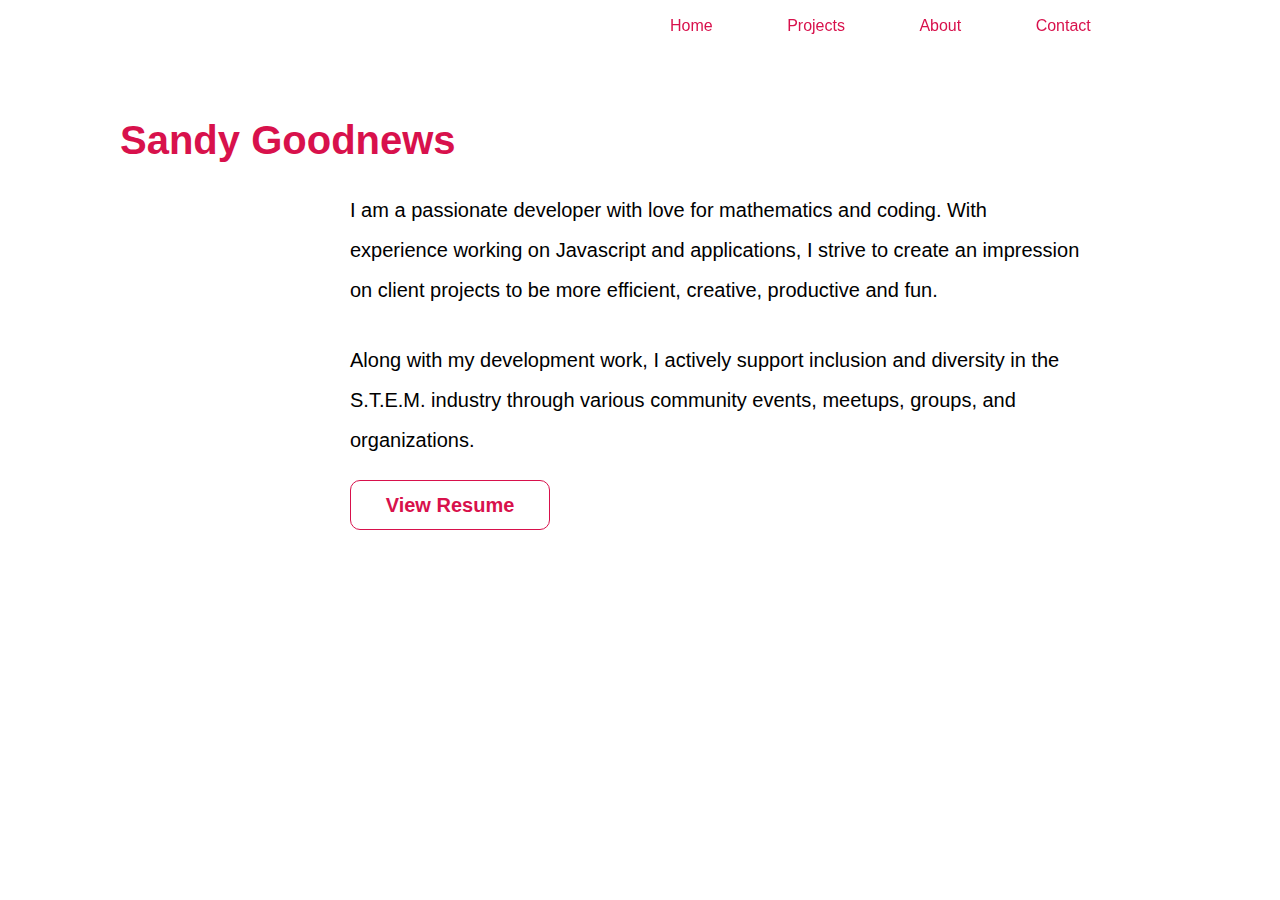
==== about.html @ a9a75369 "my portfolio" ====
<!DOCTYPE html>
<html lang="en">

<head>
    <meta charset="UTF-8">
    <meta name="viewport" content="width=device-width, initial-scale=1.0">
    <meta http-equiv="X-UA-Compatible" content="ie=edge">
    <title>About Page</title>
    <link rel="stylesheet" href="input.css">
    
</head>

<body>
    <header class="header">
        <!-- <img src="" alt="Logo" id ="icon" width=""  height="">  -->
        <nav class="navbar">
            <ul>
                <li><a href="index.html">Home</a></li>
                <li><a href="project.html">Projects</a></li>
                <li><a href="About.html">About</a></li>
                <li><a href="contact.html">Contact</a></li>
            </ul>
        </nav>
    </header>

     <!-- replacment for header @ media queries width=700px -->
     <div id="sidenavbar">
            <div id ="mySidenav" class = "sidenav">
                <a href = "javascript:void(0)" class ="closebtn"
                onclick ="closeNav()">&times;</a>
                    <a href ="index.html">Home</a>
                    <a href ="project.html">Projects</a>
                    <a href ="about.html">About</a>
                    <a href ="contact.html">Contact</a>
            </div>
        
            <span style ="font-size:30px;color: rgb(216, 17, 76);; cursor:pointer" onclick ="openNav()">&#9776</span>
    </div>
         
        <script>
            function openNav(){
                document.getElementById("mySidenav").style.width = "200px";
            }
            function closeNav(){
                document.getElementById("mySidenav").style.width = "0";
            }
        </script>

    <main>
            <div class="resumecontainer">

                <h2 id="aboutname">Sandy Goodnews</h2>
                
                <!-- <h2 class="resume-h">About</h2> -->
                <div class="resume">

                <p class="resume-p">I am a passionate developer with  love for mathematics and coding. 
                    With experience working on Javascript and applications, 
                    I strive to create an impression on client projects to be more efficient, 
                    creative, productive and fun.</p>
    
                <p class="resume-p">Along with my development work, I actively support inclusion and
                    diversity in the S.T.E.M. industry through various community events,
                    meetups, groups, and organizations.</p>
                    
                    <button class="resume-btn">View Resume </button>
                </div>
                

              

         </div>
      
    </main>
    
    <!-- <footer>
            
            <div class="social">
                    <span id="footerP"> &copy; Sandy Goodnews 2019 All Rights Reserved +2348133429514  </span>
                <img src="./images/twitter.png" alt="twitter">
                <img src="./images/facebook.png" alt="facebook">
                <img src="./images/linkedin.png" alt="linkedin">
                <img src="./images/instagram.png" alt="instagram">
        
            </div>
     </footer> -->
    
</body>

</html>
---- input.css ----
body {
  font-family: sans-serif;
  font-size: 16px;
  line-height: 2em;
}

* {
  margin: 0;
  padding: 0;
  -webkit-box-sizing: border-box;
          box-sizing: border-box;
}

header {
  padding: 0px;
}

.navbar {
  display: -webkit-box;
  display: -ms-flexbox;
  display: flex;
  position: fixed;
  left: 50%;
  right: 0;
  padding-top: 10px;
}

.navbar li {
  display: inline;
  padding: 10px 40px 0 30px;
}

.navbar li a {
  text-decoration: none;
  color: #d8114c;
}

.navbar li a:hover {
  color: black;
}

#sidenavbar {
  display: none;
}

#sidenavbar .sidenav {
  height: 100%;
  width: 0;
  position: fixed;
  z-index: 1;
  top: 0;
  left: 0;
  background-color: #111;
  overflow-x: hidden;
  -webkit-transition: 0.5s;
  transition: 0.5s;
  padding-top: 60px;
}

#sidenavbar .sidenav a {
  padding: 8px 8px 8px 32px;
  text-decoration: none;
  font-size: 25px;
  color: #818181;
  display: block;
  -webkit-transition: 0.3s;
  transition: 0.3s;
}

#sidenavbar .sidenav a:hover {
  color: #f1f1f1;
}

#sidenavbar .sidenav .closebtn {
  position: absolute;
  top: 0;
  right: 25px;
  font-size: 36px;
  margin-left: 50px;
}

.hero {
  display: -webkit-box;
  display: -ms-flexbox;
  display: flex;
  -ms-flex-wrap: wrap;
      flex-wrap: wrap;
  height: 90%;
  background-color: #e0dfdf;
  padding-bottom: 60px;
  padding-top: 60px;
}

.hero img {
  border-radius: 100%;
  width: 15em;
  height: 15em;
  margin-left: 40px;
  margin-top: 40px;
}

.hero .about {
  margin-top: 150px;
  margin-left: 50px;
}

.hero .about p {
  font-size: 25px;
  font-weight: bold;
  line-height: 40px;
  margin-bottom: 10px;
}

.hero a {
  width: 50%;
  height: 50%;
  background-color: transparent;
  color: #d8114c;
  font-size: 20px;
  font-weight: bold;
  border-radius: 10px;
  border: 1px solid #d8114c;
  padding: 10px;
  text-decoration: none;
}

.hero a:hover {
  background-color: #d8114c;
  color: white;
}

.stack {
  text-align: center;
  height: auto;
  margin-top: 10px;
  margin-bottom: 50px;
}

.stack .indexh2 {
  text-align: center;
  font-size: 40px;
  padding: 20px;
  color: #d8114c;
  font-size: 50px;
  font-weight: bolder;
}

.stack p {
  font-size: 25px;
  padding-top: 20px;
}

.stack .mystack {
  width: 60%;
  display: -webkit-box;
  display: -ms-flexbox;
  display: flex;
  -ms-flex-wrap: wrap;
      flex-wrap: wrap;
  margin: auto;
  padding-top: 20px;
}

.icons {
  padding-right: 60px;
  margin-bottom: 20px;
  margin-Top: 20px;
}

.icons img {
  width: 80px;
  height: 80px;
}

.indexproject {
  margin-top: 10px;
  padding-bottom: 20px;
  height: auto;
  background-color: black;
}

.indexproject h2 {
  text-align: center;
  font-size: 40px;
  padding: 50px;
  color: white;
  font-size: 50px;
  font-weight: bolder;
  line-height: 1;
}

.colindex {
  width: 100%;
  display: -webkit-box;
  display: -ms-flexbox;
  display: flex;
  -webkit-box-pack: space-evenly;
      -ms-flex-pack: space-evenly;
          justify-content: space-evenly;
  margin: auto;
}

.colindex div {
  margin-right: 70px;
  margin-bottom: 20px;
  margin-Top: 20px;
  margin-bottom: 50px;
}

.colindex img {
  border-radius: 50%;
  width: 200px;
  height: 200px;
  margin-top: 20px;
}

.colindex p {
  color: white;
  margin-left: 80px;
}

.viewprojects {
  margin: auto;
}

.viewprojects a {
  width: 150px;
  height: 50px;
  background-color: transparent;
  color: white;
  font-size: 20px;
  font-weight: bold;
  border-radius: 10px;
  border: 1px solid white;
  padding: 10px;
  text-decoration: none;
  margin-left: 45%;
}

.viewprojects a:hover {
  background-color: #d8114c;
  color: white;
}

.project {
  padding-top: 30px;
  padding-bottom: 20px;
  height: auto;
  background-color: #f8eee7;
}

.project #myprojeccts {
  text-align: left;
  font-size: 40px;
  padding: 20px;
  color: #d8114c;
  font-size: 50px;
  font-weight: bolder;
  line-height: 1;
}

.row {
  display: -webkit-box;
  display: -ms-flexbox;
  display: flex;
  -ms-flex-wrap: wrap;
      flex-wrap: wrap;
  -ms-flex-pack: distribute;
      justify-content: space-around;
  padding-left: 150px;
}

.col img {
  border-radius: 40%;
  width: 300px;
  height: 300px;
  padding-top: 10px;
  padding-left: 30px;
}

.col h3 {
  font-weight: bolder;
  font-size: 20px;
  margin: 5px 30px;
  font-family: sans-serif;
}

.col p {
  font-size: 20px;
  margin: 5px 30px;
  font-family: sans-serif;
  width: 60%;
}

.col button {
  width: 150px;
  height: 50px;
  background-color: transparent;
  color: #d8114c;
  font-size: 20px;
  font-weight: bold;
  border-radius: 10px;
  border: 1px solid #d8114c;
  margin: 0px 0px 40px 30px;
}

.col button:hover {
  background-color: #d8114c;
  color: white;
}

.resumecontainer {
  margin-bottom: 90px;
}

#aboutname {
  padding: 120px;
  padding-bottom: 0px;
  font-size: 40px;
  font-family: sans-serif;
  color: #d8114c;
  font-weight: bold;
  line-height: 1;
}

.resume {
  margin: 20px 5px 0px 350px;
}

.resume p {
  font-size: 20px;
  font-family: sans-serif;
  padding-top: 10px;
  padding-bottom: 20px;
  line-height: 2;
  width: 80%;
}

.resume button {
  width: 200px;
  height: 50px;
  background-color: transparent;
  color: #d8114c;
  font-size: 20px;
  font-weight: bold;
  border-radius: 10px;
  border: 1px solid #d8114c;
}

.resume button:hover {
  background-color: #d8114c;
  color: white;
}

#drop {
  font-size: 35px;
  color: #d8114c;
  padding-top: 140px;
  padding-bottom: 20px;
  padding-left: 500px;
}

.Contact {
  height: 70%;
  width: 70%;
  padding: 20px;
  background-color: #818181;
  margin: auto;
  border-radius: 0.5rem;
}

form {
  margin-top: 20px;
  padding-left: 120px;
}

form .input_email {
  width: 70%;
  height: 30px;
}

form .textarea {
  width: 70%;
  height: 250px;
}

form #submit {
  width: 60px;
  height: 40px;
  font-weight: bolder;
  margin-top: 10px;
  margin-left: 250px;
}

footer .social {
  text-align: center;
  background-color: #ffffff;
  padding-top: 30px;
}

footer .social img {
  width: 20px;
  height: 20px;
  margin-left: 8px;
  border-radius: 50%;
}

@media only screen and (max-width: 500px) {
  .stack .mystack {
    width: 350px;
    height: -webkit-fit-content;
    height: -moz-fit-content;
    height: fit-content;
  }
  form .textarea {
    width: 100%;
  }
  form .input_email {
    width: 100%;
  }
  #aboutname {
    padding-left: 20px;
  }
  #sidenavbar {
    display: block;
  }
  header {
    display: none;
  }
  .colindex {
    width: 50%;
  }
  .row {
    padding: 60px 60px 60px 15px;
  }
  #drop {
    padding-left: 10px;
    padding-top: 40px;
  }
  form {
    padding-left: 10px;
  }
  form #submit {
    margin-left: 80px;
  }
  #aboutname {
    padding: 20px;
  }
}

@media only screen and (max-width: 1000px) {
  .colindex {
    -ms-flex-wrap: wrap;
        flex-wrap: wrap;
  }
  #sidenavbar {
    display: block;
  }
  header {
    display: none;
  }
  #submit {
    width: 80px;
  }
  .resume {
    margin: 0px 0px 0px 50px;
  }
}
/*# sourceMappingURL=input.css.map */
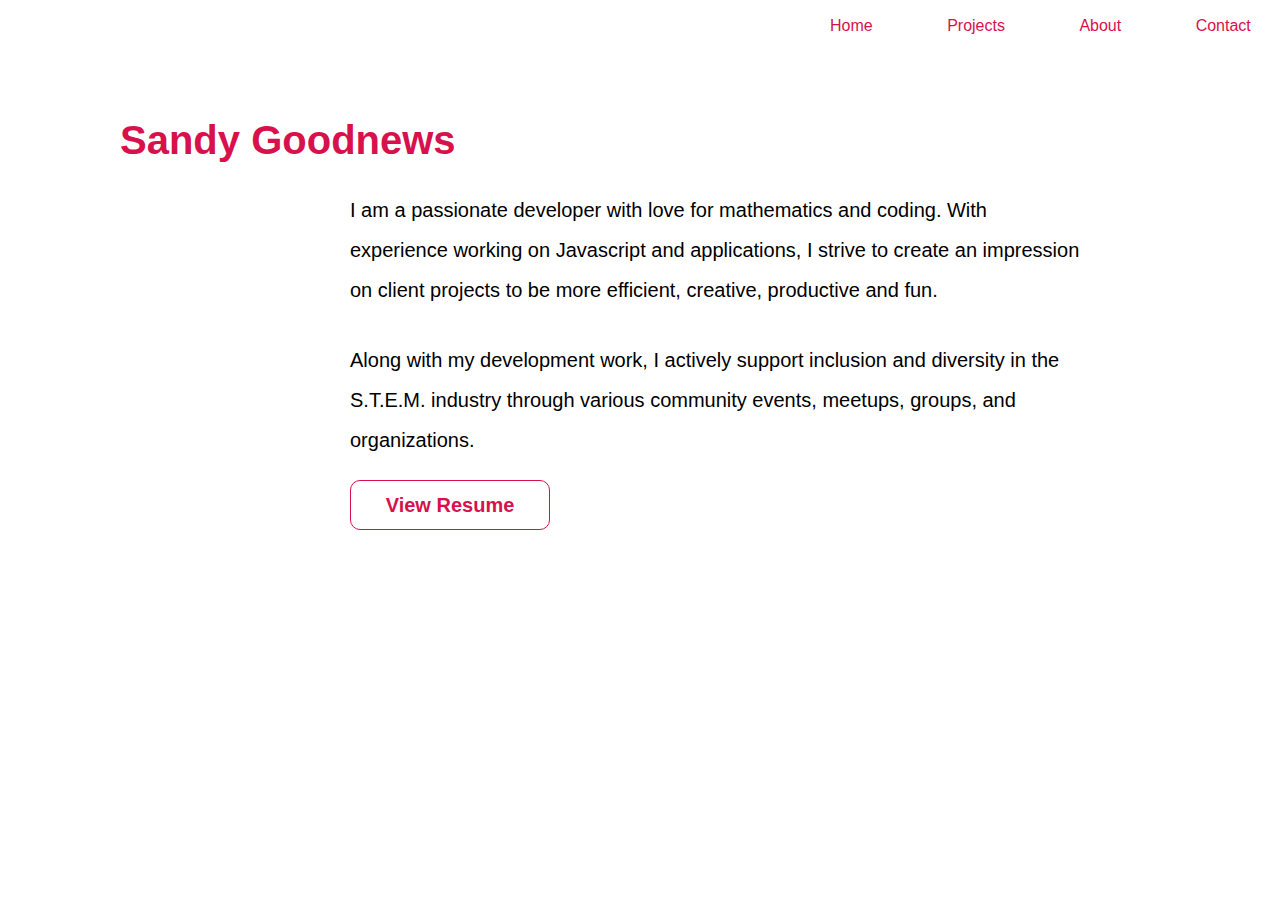
==== commit 491317c4: "update" ====
--- a/about.html
+++ b/about.html
@@ -17,7 +17,7 @@
             <ul>
                 <li><a href="index.html">Home</a></li>
                 <li><a href="project.html">Projects</a></li>
-                <li><a href="About.html">About</a></li>
+                <li><a href="about.html">About</a></li>
                 <li><a href="contact.html">Contact</a></li>
             </ul>
         </nav>
@@ -63,7 +63,9 @@
                     diversity in the S.T.E.M. industry through various community events,
                     meetups, groups, and organizations.</p>
                     
-                    <button class="resume-btn">View Resume </button>
+        
+                    <button class="resume-btn" onclick="window.open('https://gist.github.com/sandygudie/b767a9cc59e9afe02704ff9a9f626212', '_blank')">View Resume </button>
+                    
                 </div>
                 
 
--- a/input.css
+++ b/input.css
@@ -20,9 +20,17 @@
   display: -ms-flexbox;
   display: flex;
   position: fixed;
-  left: 50%;
+  left: 0%;
   right: 0;
   padding-top: 10px;
+  background-color: white;
+  z-index: 1;
+}
+
+.navbar ul {
+  position: relative;
+  left: 50em;
+  z-index: 1;
 }
 
 .navbar li {
@@ -242,21 +250,30 @@
   color: white;
 }
 
+.projecthead {
+  height: 120px;
+  padding-top: 3em;
+  background-color: #f8eee7;
+  position: fixed;
+  left: 0;
+  right: 0;
+}
+
+#myprojects {
+  text-align: center;
+  font-size: 40px;
+  color: #d8114c;
+  font-size: 50px;
+  font-weight: bolder;
+  line-height: 1;
+  padding: 0.2em;
+}
+
 .project {
-  padding-top: 30px;
+  padding-top: 12em;
   padding-bottom: 20px;
   height: auto;
   background-color: #f8eee7;
-}
-
-.project #myprojeccts {
-  text-align: left;
-  font-size: 40px;
-  padding: 20px;
-  color: #d8114c;
-  font-size: 50px;
-  font-weight: bolder;
-  line-height: 1;
 }
 
 .row {
@@ -267,7 +284,11 @@
       flex-wrap: wrap;
   -ms-flex-pack: distribute;
       justify-content: space-around;
-  padding-left: 150px;
+  margin: auto;
+}
+
+.col {
+  padding-right: 5em;
 }
 
 .col img {
@@ -275,7 +296,6 @@
   width: 300px;
   height: 300px;
   padding-top: 10px;
-  padding-left: 30px;
 }
 
 .col h3 {
@@ -287,9 +307,8 @@
 
 .col p {
   font-size: 20px;
-  margin: 5px 30px;
   font-family: sans-serif;
-  width: 60%;
+  width: 15em;
 }
 
 .col button {
@@ -392,6 +411,17 @@
   margin-left: 250px;
 }
 
+.msginfo {
+  width: 100%;
+  height: 100vh;
+  background-color: #f0a9b5;
+}
+
+.msginfo h3 {
+  color: black;
+  font-size: 16px;
+}
+
 footer .social {
   text-align: center;
   background-color: #ffffff;
@@ -423,6 +453,8 @@
   }
   #sidenavbar {
     display: block;
+    position: fixed;
+    z-index: 1;
   }
   header {
     display: none;
@@ -455,6 +487,8 @@
   }
   #sidenavbar {
     display: block;
+    position: fixed;
+    z-index: 1;
   }
   header {
     display: none;
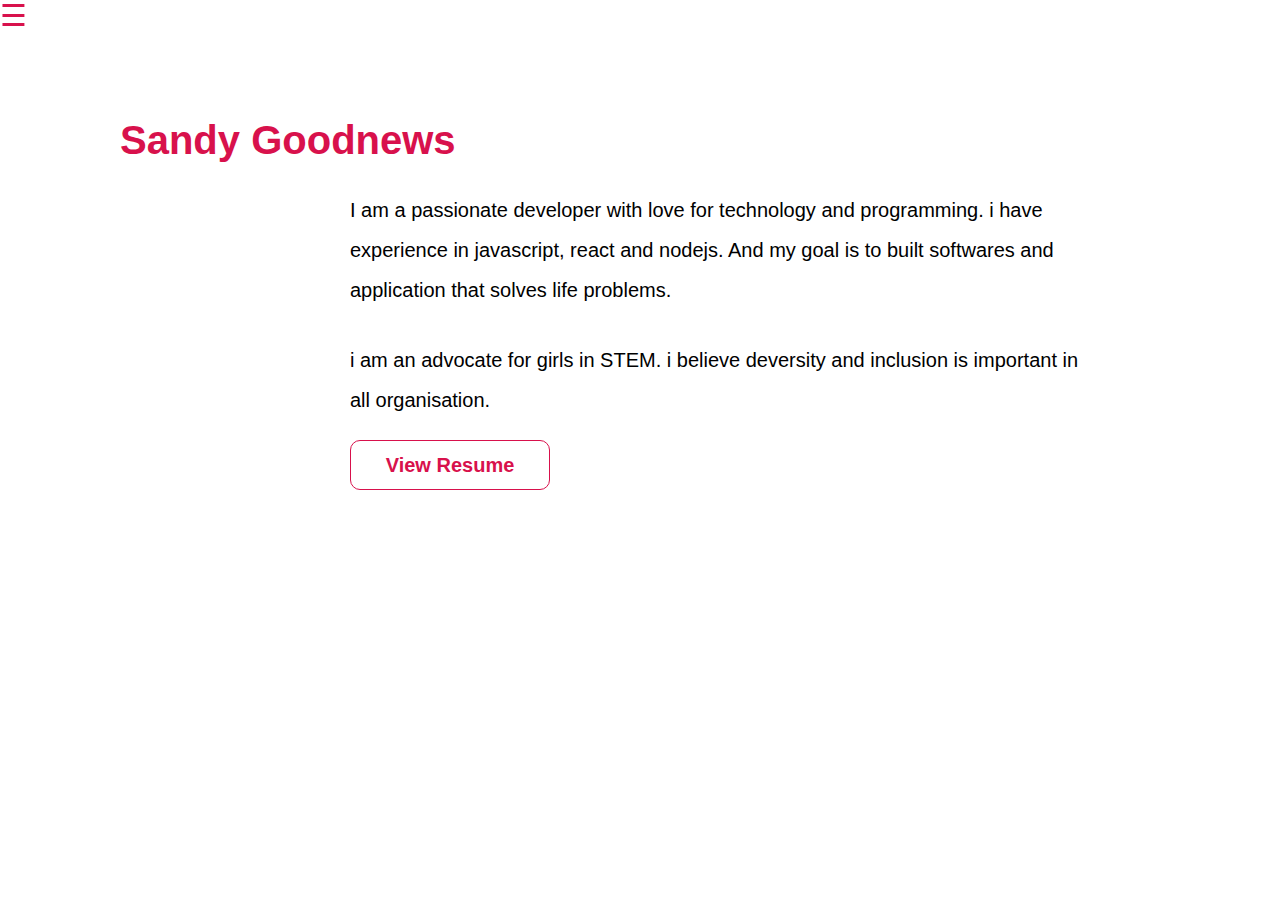
==== commit ad18c73e: "updated" ====
--- a/about.html
+++ b/about.html
@@ -11,8 +11,8 @@
 </head>
 
 <body>
-    <header class="header">
-        <!-- <img src="" alt="Logo" id ="icon" width=""  height="">  -->
+    <!-- <header class="header">
+     <img src="" alt="Logo" id ="icon" width=""  height="">  
         <nav class="navbar">
             <ul>
                 <li><a href="index.html">Home</a></li>
@@ -21,7 +21,7 @@
                 <li><a href="contact.html">Contact</a></li>
             </ul>
         </nav>
-    </header>
+    </header> -->
 
      <!-- replacment for header @ media queries width=700px -->
      <div id="sidenavbar">
@@ -54,14 +54,13 @@
                 <!-- <h2 class="resume-h">About</h2> -->
                 <div class="resume">
 
-                <p class="resume-p">I am a passionate developer with  love for mathematics and coding. 
-                    With experience working on Javascript and applications, 
-                    I strive to create an impression on client projects to be more efficient, 
-                    creative, productive and fun.</p>
+                <p class="resume-p">I am a passionate developer with love for technology and programming. 
+                   i have experience in javascript, react and nodejs. And my goal is to built softwares and application
+                   that solves life problems. </p>
     
-                <p class="resume-p">Along with my development work, I actively support inclusion and
-                    diversity in the S.T.E.M. industry through various community events,
-                    meetups, groups, and organizations.</p>
+                <p class="resume-p">i am an advocate for girls in STEM. i believe deversity and inclusion 
+                    is important in all organisation.
+                </p>
                     
         
                     <button class="resume-btn" onclick="window.open('https://gist.github.com/sandygudie/b767a9cc59e9afe02704ff9a9f626212', '_blank')">View Resume </button>
--- a/input.css
+++ b/input.css
@@ -48,7 +48,8 @@
 }
 
 #sidenavbar {
-  display: none;
+  position: fixed;
+  z-index: 1;
 }
 
 #sidenavbar .sidenav {
@@ -95,8 +96,8 @@
       flex-wrap: wrap;
   height: 90%;
   background-color: #e0dfdf;
-  padding-bottom: 60px;
-  padding-top: 60px;
+  padding: 14% 15%;
+  top: 0;
 }
 
 .hero img {
@@ -142,6 +143,7 @@
   height: auto;
   margin-top: 10px;
   margin-bottom: 50px;
+  padding: 10px;
 }
 
 .stack .indexh2 {
@@ -166,11 +168,11 @@
   -ms-flex-wrap: wrap;
       flex-wrap: wrap;
   margin: auto;
-  padding-top: 20px;
+  padding: 20px;
 }
 
 .icons {
-  padding-right: 60px;
+  padding-right: 50px;
   margin-bottom: 20px;
   margin-Top: 20px;
 }
@@ -288,7 +290,7 @@
 }
 
 .col {
-  padding-right: 5em;
+  padding-right: 4em;
 }
 
 .col img {
@@ -303,6 +305,7 @@
   font-size: 20px;
   margin: 5px 30px;
   font-family: sans-serif;
+  text-align: center;
 }
 
 .col p {
@@ -448,8 +451,40 @@
   form .input_email {
     width: 100%;
   }
+  .col {
+    padding: 0em 0em 2em 2em;
+  }
   #aboutname {
     padding-left: 20px;
+  }
+  header {
+    display: none;
+  }
+  .colindex {
+    width: 50%;
+  }
+  .row {
+    padding: 60px 60px 60px 15px;
+  }
+  #drop {
+    padding-left: 10px;
+    padding-top: 40px;
+  }
+  form {
+    padding-left: 10px;
+  }
+  form #submit {
+    margin-left: 80px;
+  }
+  #aboutname {
+    padding: 20px;
+  }
+}
+
+@media only screen and (max-width: 1000px) {
+  .colindex {
+    -ms-flex-wrap: wrap;
+        flex-wrap: wrap;
   }
   #sidenavbar {
     display: block;
@@ -459,40 +494,6 @@
   header {
     display: none;
   }
-  .colindex {
-    width: 50%;
-  }
-  .row {
-    padding: 60px 60px 60px 15px;
-  }
-  #drop {
-    padding-left: 10px;
-    padding-top: 40px;
-  }
-  form {
-    padding-left: 10px;
-  }
-  form #submit {
-    margin-left: 80px;
-  }
-  #aboutname {
-    padding: 20px;
-  }
-}
-
-@media only screen and (max-width: 1000px) {
-  .colindex {
-    -ms-flex-wrap: wrap;
-        flex-wrap: wrap;
-  }
-  #sidenavbar {
-    display: block;
-    position: fixed;
-    z-index: 1;
-  }
-  header {
-    display: none;
-  }
   #submit {
     width: 80px;
   }
